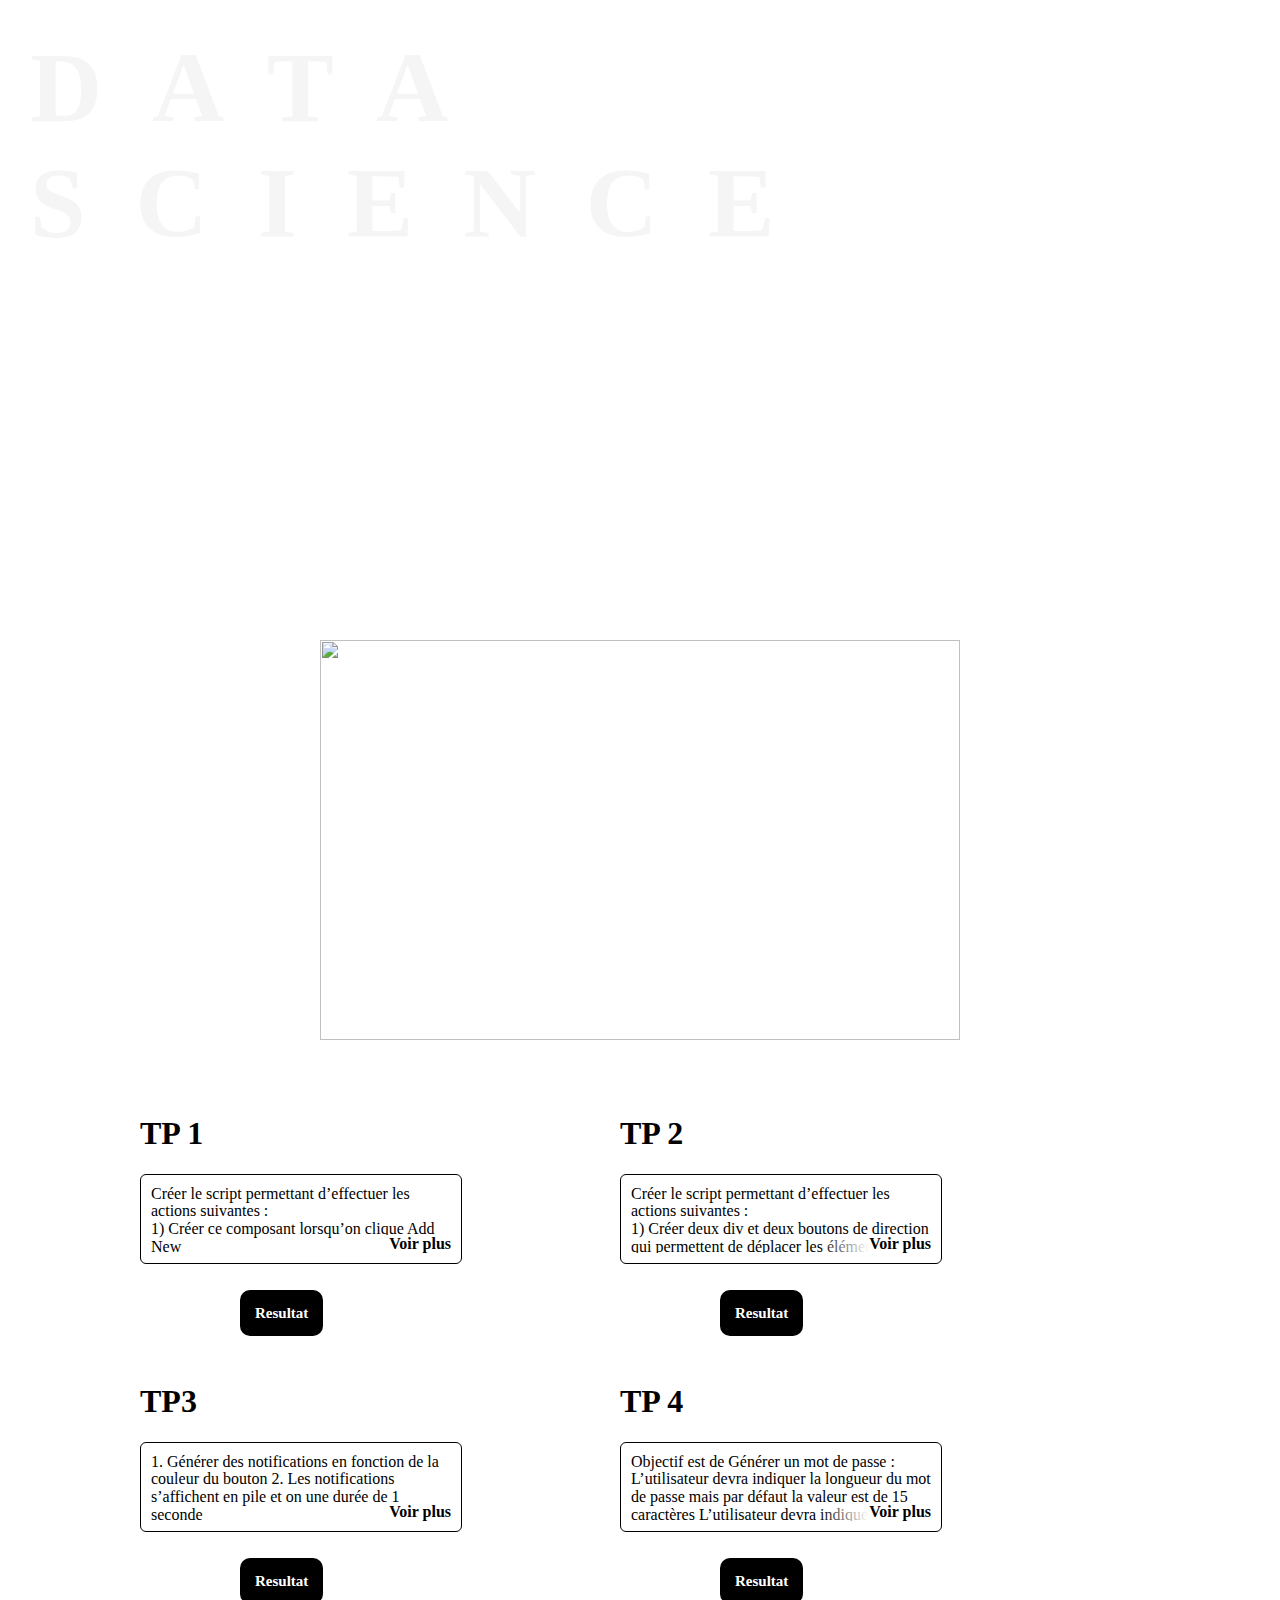
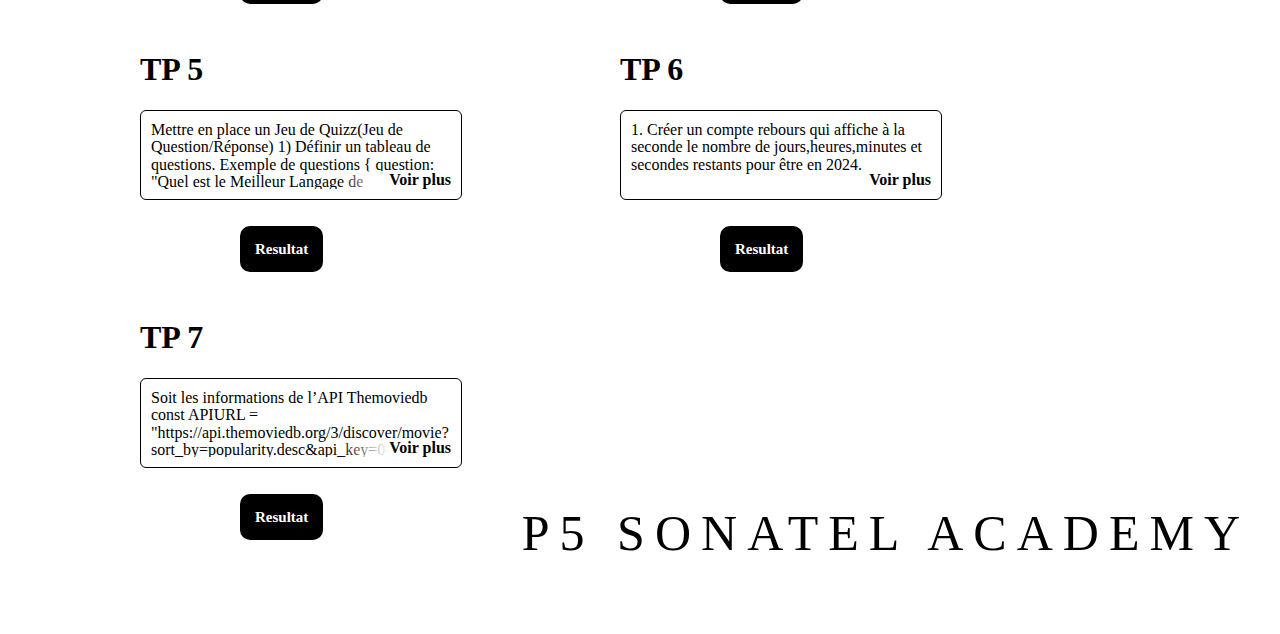
==== P5_Javascipt/index.html @ 2e24a4b8 "projet_javascript" ====
<!DOCTYPE html>
<html lang="en">
<head>
    <meta charset="UTF-8">
    <meta http-equiv="X-UA-Compatible" content="IE=edge">
    <meta name="viewport" content="width=device-width, initial-scale=1.0">
    <title>Document</title>
    <script src="garde.js"></script>
    <style>
        body{
            margin: auto;
        }
        .div0{
            height: 450px;
            padding: 30px;
            background-image: url('icone6.jpg');
            background-repeat: no-repeat;
            background-size: cover;
        }
        .div1{
            color:whitesmoke;
            font-weight: bold;
            font-size: 100px;
            letter-spacing: 50px;
        }
        .div2{
            width: 50%;
            padding: 30px;
            margin: auto;
        }
        .div2 img{
            margin-top: 100px;
            width: 100%;
            height: 400px;
            background-color: transparent;
        }
        a{
            color: white;
            background-color: black;
            padding: 15px;
            font-size: 15px;
            text-align: center;
            border-radius: 10px;
            margin-left: 100px;
            text-decoration: none;
            font-weight: bold;
        }
        .div3{
            height: 100px;
            padding: 30px;
            background-image: url('icone9.png');
            background-repeat: no-repeat;
            background-size: cover;
            background-position: center;
        }

.root {
   width: 25%;
    padding: 20px;
    float: left;
   margin-left: 120px;
  }
  
  .container {
    position : relative;
    
    width: 300px;
    min-height: calc(3rem + 20px);
    height: calc(3rem + 20px);
  
    line-height: 1.1rem;
    
    border: 1px solid black;
    border-radius : 6px;
    
    padding : 10px;
    margin-bottom: 40px;
  }
  
  .container.opened {
    height : fit-content;
  }
  
  .container > p {
    margin : 0;
    
    height : 100%;
    
    overflow: hidden;
  }
  
  .container::before {
    content : "Voir plus";
    font-weight: bold;
    position : absolute;
    bottom : 10px;
    right : 10px;
    padding-left : 50px;
    background : linear-gradient(90deg, rgba(255,255,255,0), rgba(255,255,255,100%) 50px);;
  }
  
  .container.opened::before {
    content : "Voir moins";
    font-weight: bold;
  }
  .p5{
    color: black;
    font-weight:lighter;
    font-size: 50px;
    float: right;
    letter-spacing: 10px;
  }
  
  
       
    </style>
</head>
<body >
    <div class="div0">
        <div class="div1">
            DATA
        </div>
        <div class="div1">
            SCIENCE
        </div>
    </div>
    <div class="div2">
        <img src="icone8.png" >
    </div>
    <div style="height: 1000px;">
      <div class="root">
        <h1>TP 1</h1>
        <div class="container" onclick="handleClickViewMore(this)">
          <p>
            Créer le script permettant d’effectuer les actions suivantes : <br>
            1) Créer ce composant lorsqu’on clique Add New <br>
            NB : Le composant à générer est formé : <br>
            ● un div contenant les icônes edit et la corbeille <br>
            ● un champ Textarea <br>
            2) Lorsqu’on clique sur l'icône corbeille, le composant généré est supprimé <br>
            3) Lorsqu’on clique sur l'icône edit,le champ Textarea correspondant est désactivé et si <br>
            on clique une deuxième fois le Textarea correspondant est activé 
          </p>
        </div>
        <a href="TP1.html">Resultat</a>
    </div>
    
    <div class="root">
        <h1> TP 2</h1>
        <div class="container" onclick="handleClickViewMore(this)">
          <p>
            Créer le script permettant d’effectuer les actions suivantes : <br>
            1) Créer deux div et deux boutons de direction qui permettent de déplacer les éléments <br>
            de la gauche vers la droite ou de la droite vers la gauche <br>
            2) div gauche <br>
            a) Définir un tableau de 4 éléments (Mon Premier,....)<br>
            b) Générés dynamiquement des p à l'aide du tableau défini dans le a)<br>
            c) Au survol d’un élément il est sélectionné comme indiqué ci-dessous3) Le button >><br>
            a) Ce bouton est activé lorsque le div gauche contient des éléments sinon il<br>
            est désactivé<br>
            b) Au clique de ce bouton , on déplace l'élément sélectionné dans div droite et<br>
            on le supprime de la div gauche.<br>
            4) Le button <<<br>
            a) Ce bouton est activé lorsque le div droite contient des éléments sinon il est
            désactivé.<br>
            b) Au clique de ce bouton , on déplace l'élément sélectionné dans div gauche<br>
            et on le supprime de la div droite.
          </p>
        </div>
        <a href="TP2.html">Resultat</a>
    </div>
    
    <div class="root">
        <h1>TP3</h1>
        <div class="container" onclick="handleClickViewMore(this)">
          <p>
            1. Générer des notifications en fonction de la couleur du bouton
            2. Les notifications s’affichent en pile et on une durée de 1 seconde
          </p>
        </div>
        <a href="TP3.html">Resultat</a>
    </div>
    
    <div class="root">
        <h1>TP 4</h1>
        <div class="container" onclick="handleClickViewMore(this)">
          <p>
            Objectif est de Générer un mot de passe :
            L’utilisateur devra indiquer la longueur du mot de passe mais par défaut la
            valeur est de 15 caractères
            L’utilisateur devra indiquer le format du Mot de passe en cochant soit :
            ■ Lettres Majuscules
            ■ Lettres Minuscules
            ■ Les Nombres
            ■ Caractères spéciaux
            Une fois les critères de cocher ,l’utilisateur devra cliquer sur le bouton
            Générer Mot de passe puis afficher ce mot de passe dans la zone de texte.
            Contraintes
            La Longueur du mot de passe est compris entre 15 et 20 caractères
            On devra cocher au moins un critère
            Le bouton générer mot de passe est désactivée par défaut et est vérifié
            lorsque ces critères sont vérifiés
            Après la Génération du Mot de passe et dès qu’on survole le champ de texte , le tooltip
            copy est affiché pour pouvoir copier le mot de passe saisi.
          </p>
        </div>
        <a href="TP4.html">Resultat</a>
    </div>
    
    <div class="root">
        <h1>TP 5</h1>
        <div class="container" onclick="handleClickViewMore(this)">
          <p>
            Mettre en place un Jeu de Quizz(Jeu de Question/Réponse)
            1) Définir un tableau de questions.
            Exemple de questions
            {
            question: "Quel est le Meilleur
            Langage de Programmation en
            2022",
            a: "Java",
            b: "C,
            c: "Python",
            d: "JavaScript",
            correct: "d"
            }
            NB: Le Tableau devra contenir au moins 5 questions
            2) Le Jeu affiche une suite de question comme suit :
            Le Joueur doit cocher une seule réponse et dès qu’il donne la bonne
            réponse son score est incrémenté de plus 1.
            Le bouton Suivant est désactivé tant que le joueur n’a pas coché une
            réponse.
            Au clique du bouton Suivant , on affiche la question suivante du tableau de
            questions.
            Lorsqu'on arrive à la dernière question du tableau ,on affiche le score obtenu
            par le Joueur.
          </p>
        </div>
        <a href="TP5.html">Resultat</a>
    </div>
    
    <div class="root">
        <h1>TP 6</h1>
        <div class="container" onclick="handleClickViewMore(this)">
          <p>
            1. Créer un compte rebours qui affiche à la seconde le nombre de jours,heures,minutes
            et secondes restants pour être en 2024.
          </p>
        </div>
        <a href="TP6.html">Resultat</a>
    </div>
    
    <div class="root">
        <h1> TP 7</h1>
        <div class="container" onclick="handleClickViewMore(this)">
          <p>
            Soit les informations de l’API Themoviedb
            const APIURL =
            "https://api.themoviedb.org/3/discover/movie?sort_by=popularity.desc&api_key=04c357
            31a5ee918f014970082a0088b1&page=1";
            const IMGPATH = "https://image.tmdb.org/t/p/w1280";
            const SEARCHAPI =
            "https://api.themoviedb.org/3/search/movie?&api_key=04c35731a5ee918f014970082a0088b
            1&query=";
            TAF :
            1. Afficher le catalogue de film provenant de l’api comme suit
            2. Au survol d’un film on aura la description du film
            3. Champ de recherche qui permet de rechercher un film par nom
          </p>
        </div>
        <a href="TP7.html">Resultat</a>
    </div>
    </div>



<div class="div3">
  <div class="p5">
      P5 SONATEL ACADEMY
  </div>
</div>
    
</body>
</html>
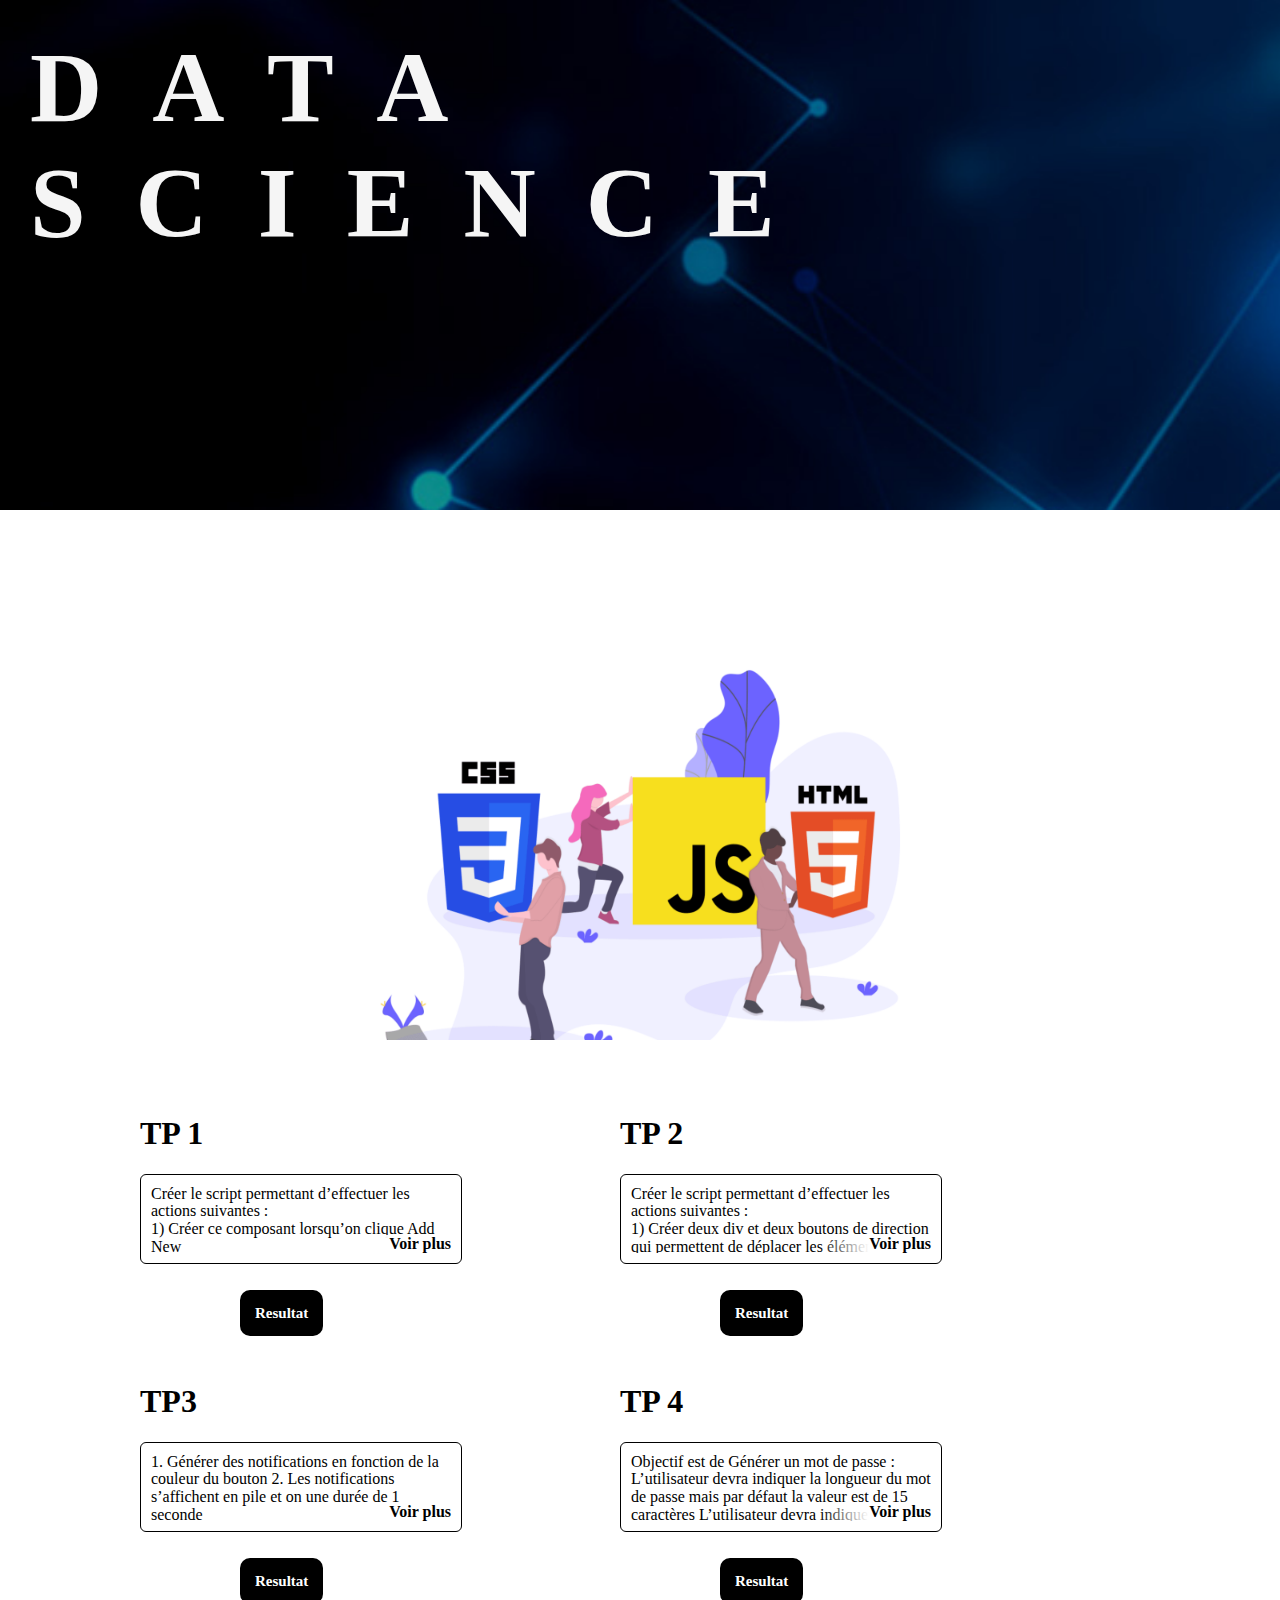
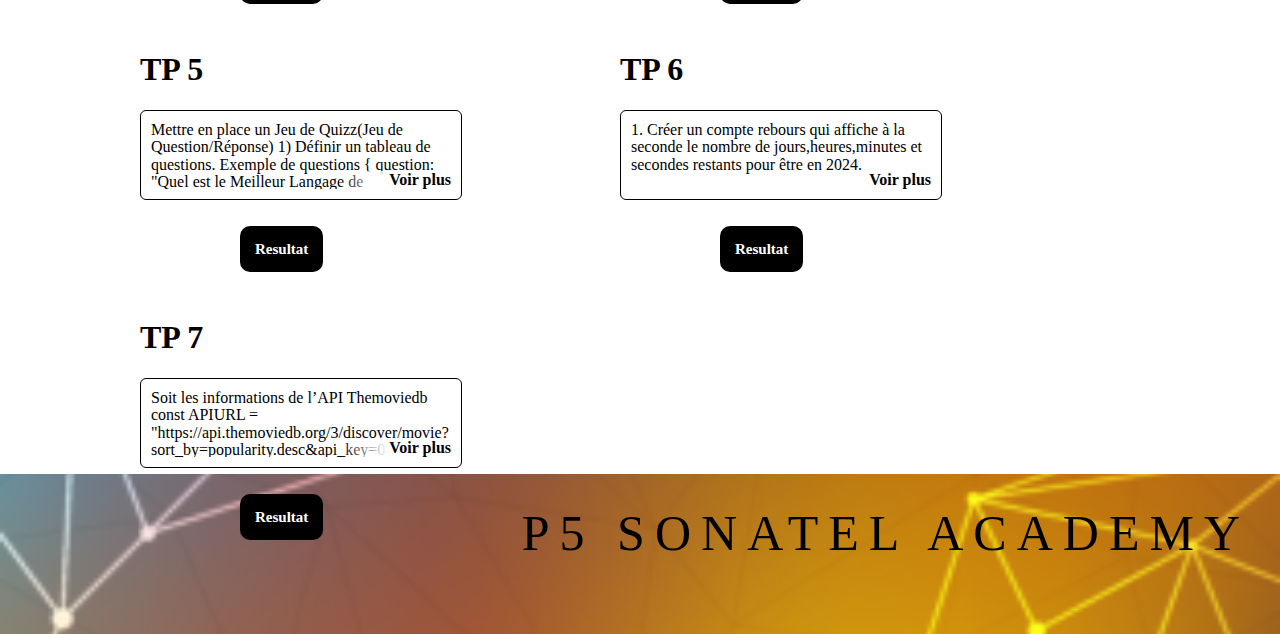
==== commit 3b187b07: "modif" ====
--- a/P5_Javascipt/index.html
+++ b/P5_Javascipt/index.html
@@ -272,8 +272,6 @@
     </div>
     </div>
 
-
-
 <div class="div3">
   <div class="p5">
       P5 SONATEL ACADEMY
